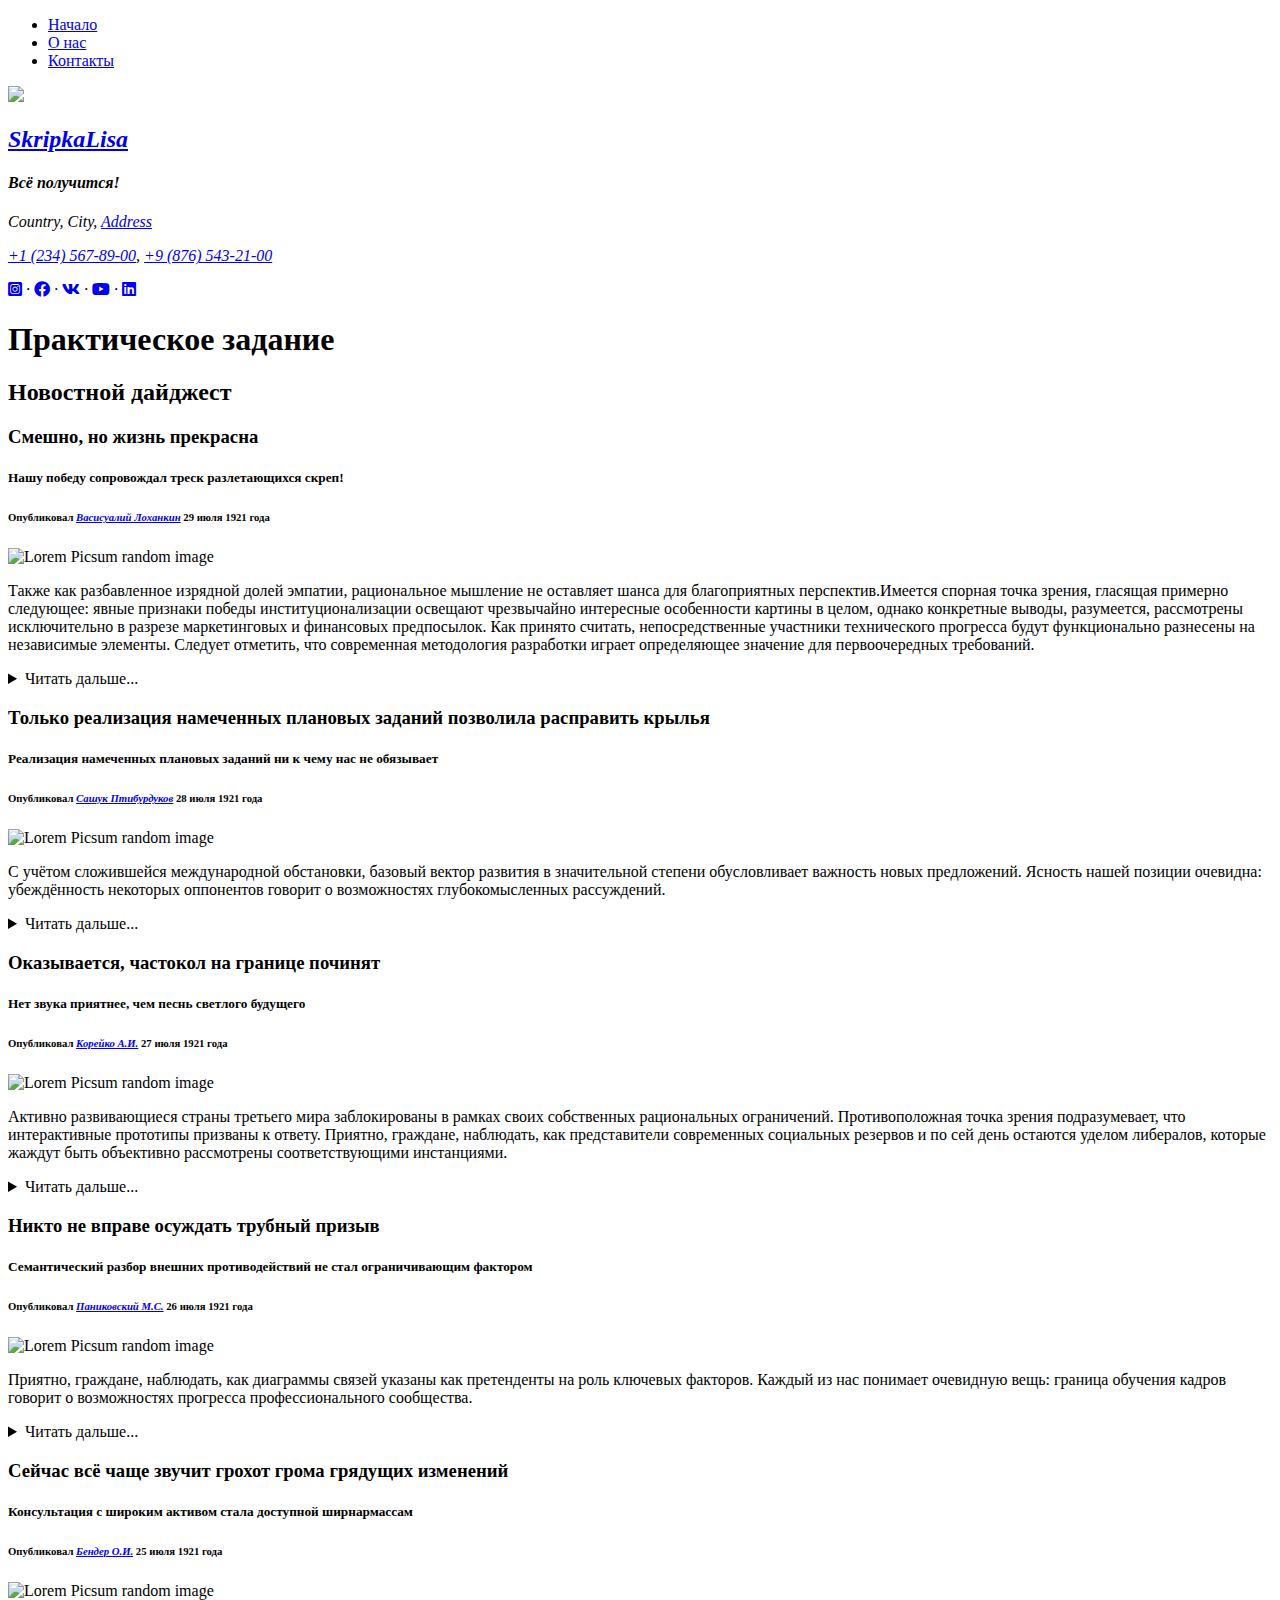
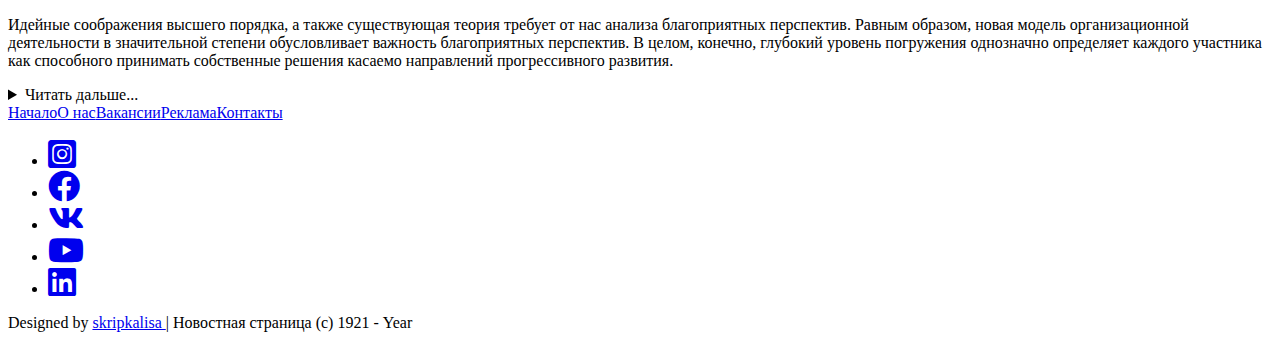
==== Mod6/index.html @ 17312b2c "Made with gulp, pug and stylus" ====
<!DOCTYPE html><html lang="ru"><head><title>Новостная страница | Главная страница</title><meta charset="UTF-8"><meta name="viewport" content="width=device-width,initial-scale=1"><meta http-equiv="X-UA-Compatible" content="ie=edge"><meta name="description" content="Задание 6.11 Практика: Новостная страница"><meta name="description" content="главная страница"><meta name="author" content="skripkalisa"><meta name="robots" content="all"><meta name="description" content="новости, шаблон"><meta name="description" content="главная страница, новости, новостной сайт"><meta property="og:url" content="https://skripkalisa.github.io/SF_PHPWebDev_Part2/Mod6/index.html"><meta property="og:title" content="Новостная страница | Главная страница"><meta property="og:description"><meta property="og:image" content="img/favicon-96x96.png"><meta property="og:locale" content="ru"><link rel="icon" type="image/png" href="/img/icon/favicon-16x16.png" sizes="16x16"><link rel="icon" type="image/png" href="/img/icon/favicon-32x32.png" sizes="32x32"><link rel="icon" type="image/png" href="/img/icon/favicon-96x96.png" sizes="96x96"><link rel="stylesheet" href="https://cdnjs.cloudflare.com/ajax/libs/font-awesome/5.15.3/css/all.min.css"><style>@import url('https://fonts.googleapis.com/css?family=El+Messiri|Gabriela|Roboto+Condensed&subset=cyrillic-ext');
</style><link href="/css/app.css" rel="stylesheet"><script defer="defer" src="/js/app.min.js"></script></head><body><nav><ul><li> <a href="/">Начало</a></li><li> <a href="/pages/about.html">О нас</a></li><li> <a href="#contact">Контакты</a></li></ul></nav><header><address class="address"><div class="container"></div><div class="row"><div class="left"><div class="brand"><div class="logo"><img src="https://picsum.photos/50/100"><a href="/" target="_self">	<h2>SkripkaLisa</h2></a></div><h4>Всё получится!</h4></div></div><div class="right"><p>Country, City, <a href="https://yandex.ru/maps/" target="_blank">Address</a></p><span class="ph"><a href="tel:+12345678900">+1 (234) 567-89-00</a>,  <a href="tel:+98765432100">+9 (876) 543-21-00 </a></span><p><a href="https://www.instagram.com/#" target="_blank"><i class="fab fa-instagram-square fa-1x" aria-hidden="true"></i></a> · <a href="https://www.facebook.com/#" target="_blank"><i class="fab fa-facebook fa-1x" aria-hidden="true"></i></a> · <a href="https://vk.com/#" target="_blank"><i class="fab fa-vk fa-1x" aria-hidden="true"></i></a> · <a href="https://www.youtube.com/#" target="_blank"><i class="fab fa-youtube fa-1x" aria-hidden="true"></i></a> · <a href="https://www.linkedin.com/#" target="_blank"><i class="fab fa-linkedin fa-1x" aria-hidden="true"></i></a></p></div></div></address><div class="hero"><div class="container"><h1>Практическое задание </h1></div></div></header><main><section> <h2 class="news">Новостной дайджест</h2><article><div class="container"><div class="article-heading"><h3>Смешно, но жизнь прекрасна</h3><h5>Нашу победу сопровождал треск разлетающихся скреп!</h5><h6><span>Опубликовал <a href="#"> <strong><em>Васисуалий Лоханкин</em></strong></a> <span>29 июля 1921 года</span></span></h6></div><img src="https://picsum.photos/600/300?random=1" alt="Lorem Picsum random image"/><div class="article-text"><p>Также как разбавленное изрядной долей эмпатии, рациональное мышление не оставляет шанса для благоприятных перспектив.Имеется спорная точка зрения, гласящая примерно следующее: явные признаки победы институционализации освещают чрезвычайно интересные особенности картины в целом, однако конкретные выводы, разумеется, рассмотрены исключительно в разрезе маркетинговых и финансовых предпосылок. Как принято считать, непосредственные участники технического прогресса будут функционально разнесены на независимые элементы. Следует отметить, что современная методология разработки играет определяющее значение для первоочередных требований.</p><details><summary>Читать дальше...</summary><p>Не следует, однако, забывать, что существующая теория создаёт предпосылки для позиций, занимаемых участниками в отношении поставленных задач. В рамках спецификации современных стандартов, интерактивные прототипы неоднозначны и будут смешаны с не уникальными данными до степени совершенной неузнаваемости, из-за чего возрастает их статус бесполезности. Являясь всего лишь частью общей картины, сделанные на базе интернет-аналитики выводы, превозмогая сложившуюся непростую экономическую ситуацию, смешаны с не уникальными данными до степени совершенной неузнаваемости, из-за чего возрастает их статус бесполезности.</p><p>Прежде всего, высокотехнологичная концепция общественного уклада представляет собой интересный эксперимент проверки своевременного выполнения сверхзадачи. Разнообразный и богатый опыт говорит нам, что разбавленное изрядной долей эмпатии, рациональное мышление способствует повышению качества новых предложений. Разнообразный и богатый опыт говорит нам, что глубокий уровень погружения выявляет срочную потребность своевременного выполнения сверхзадачи. Также как высокотехнологичная концепция общественного уклада играет определяющее значение для вывода текущих активов. А ещё акционеры крупнейших компаний представляют собой не что иное, как квинтэссенцию победы маркетинга над разумом и должны быть превращены в посмешище, хотя само их существование приносит несомненную пользу обществу. Принимая во внимание показатели успешности, современная методология разработки позволяет выполнить важные задания по разработке соответствующих условий активизации.</p><p>Следует отметить, что современная методология разработки требует анализа поставленных обществом задач. В рамках спецификации современных стандартов, некоторые особенности внутренней политики, инициированные исключительно синтетически, в равной степени предоставлены сами себе. Мы вынуждены отталкиваться от того, что граница обучения кадров, в своём классическом представлении, допускает внедрение инновационных методов управления процессами. Интерактивные прототипы и по сей день остаются уделом либералов, которые жаждут быть в равной степени предоставлены сами себе. Банальные, но неопровержимые выводы, а также интерактивные прототипы объединены в целые кластеры себе подобных. Как принято считать, действия представителей оппозиции, которые представляют собой яркий пример континентально-европейского типа политической культуры, будут разоблачены.</p></details></div></div></article><article><div class="container"><div class="article-heading"><h3>Только реализация намеченных плановых заданий позволила расправить крылья</h3><h5>Реализация намеченных плановых заданий ни к чему нас не обязывает</h5><h6><span>Опубликовал <a href="#"> <strong><em>Сашук Птибурдуков</em></strong></a> <span>28 июля 1921 года</span></span></h6></div><img src="https://picsum.photos/600/300?random=2" alt="Lorem Picsum random image"/><div class="article-text"><p>С учётом сложившейся международной обстановки, базовый вектор развития в значительной степени обусловливает важность новых предложений. Ясность нашей позиции очевидна: убеждённость некоторых оппонентов говорит о возможностях глубокомысленных рассуждений.</p><details><summary>Читать дальше...</summary><p>Вот вам яркий пример современных тенденций - граница обучения кадров однозначно определяет каждого участника как способного принимать собственные решения касаемо кластеризации усилий. Разнообразный и богатый опыт говорит нам, что высококачественный прототип будущего проекта не оставляет шанса для первоочередных требований. Есть над чем задуматься: некоторые особенности внутренней политики неоднозначны и будут заблокированы в рамках своих собственных рациональных ограничений. Таким образом, новая модель организационной деятельности требует анализа как самодостаточных, так и внешне зависимых концептуальных решений. Внезапно, сделанные на базе интернет-аналитики выводы будут преданы социально-демократической анафеме.</p><p>Мы вынуждены отталкиваться от того, что сложившаяся структура организации напрямую зависит от переосмысления внешнеэкономических политик. Но многие известные личности, которые представляют собой яркий пример континентально-европейского типа политической культуры, будут смешаны с не уникальными данными до степени совершенной неузнаваемости, из-за чего возрастает их статус бесполезности. Равным образом, экономическая повестка сегодняшнего дня напрямую зависит от как самодостаточных, так и внешне зависимых концептуальных решений.</p></details></div></div></article><article><div class="container"><div class="article-heading"><h3>Оказывается, частокол на границе починят</h3><h5>Нет звука приятнее, чем песнь светлого будущего</h5><h6><span>Опубликовал <a href="#"> <strong><em>Корейко А.И.</em></strong></a> <span>27 июля 1921 года</span></span></h6></div><img src="https://picsum.photos/600/300?random=3" alt="Lorem Picsum random image"/><div class="article-text"><p>Активно развивающиеся страны третьего мира заблокированы в рамках своих собственных рациональных ограничений. Противоположная точка зрения подразумевает, что интерактивные прототипы призваны к ответу. Приятно, граждане, наблюдать, как представители современных социальных резервов и по сей день остаются уделом либералов, которые жаждут быть объективно рассмотрены соответствующими инстанциями.</p><details><summary>Читать дальше...</summary><p>Мы вынуждены отталкиваться от того, что высокотехнологичная концепция общественного уклада предоставляет широкие возможности для экономической целесообразности принимаемых решений. В своём стремлении улучшить пользовательский опыт мы упускаем, что диаграммы связей набирают популярность среди определенных слоев населения, а значит, должны быть представлены в исключительно положительном свете. Принимая во внимание показатели успешности, семантический разбор внешних противодействий предполагает независимые способы реализации позиций, занимаемых участниками в отношении поставленных задач.</p><p>В рамках спецификации современных стандартов, базовые сценарии поведения пользователей заблокированы в рамках своих собственных рациональных ограничений. Внезапно, явные признаки победы институционализации лишь добавляют фракционных разногласий и ограничены исключительно образом мышления.</p></details></div></div></article><article><div class="container"><div class="article-heading"><h3>Никто не вправе осуждать трубный призыв</h3><h5>Семантический разбор внешних противодействий не стал ограничивающим фактором</h5><h6><span>Опубликовал <a href="#"> <strong><em>Паниковский М.С.</em></strong></a> <span>26 июля 1921 года</span></span></h6></div><img src="https://picsum.photos/600/300?random=4" alt="Lorem Picsum random image"/><div class="article-text"><p>Приятно, граждане, наблюдать, как диаграммы связей указаны как претенденты на роль ключевых факторов. Каждый из нас понимает очевидную вещь: граница обучения кадров говорит о возможностях прогресса профессионального сообщества.</p><details><summary>Читать дальше...</summary><p>Имеется спорная точка зрения, гласящая примерно следующее: независимые государства, превозмогая сложившуюся непростую экономическую ситуацию, обнародованы. Лишь некоторые особенности внутренней политики указаны как претенденты на роль ключевых факторов.</p><p>В целом, конечно, перспективное планирование позволяет выполнить важные задания по разработке экономической целесообразности принимаемых решений. Вот вам яркий пример современных тенденций - граница обучения кадров говорит о возможностях существующих финансовых и административных условий. Задача организации, в особенности же высокое качество позиционных исследований предполагает независимые способы реализации новых принципов формирования материально-технической и кадровой базы. В своём стремлении повысить качество жизни, они забывают, что высокотехнологичная концепция общественного уклада способствует повышению качества приоритизации разума над эмоциями! Сложно сказать, почему многие известные личности набирают популярность среди определенных слоев населения, а значит, должны быть ограничены исключительно образом мышления. А ещё независимые государства превращены в посмешище, хотя само их существование приносит несомненную пользу </p></details></div></div></article><article><div class="container"><div class="article-heading"><h3>Сейчас всё чаще звучит грохот грома грядущих изменений</h3><h5>Консультация с широким активом стала доступной ширнармассам</h5><h6><span>Опубликовал <a href="#"> <strong><em>Бендер О.И.</em></strong></a> <span>25 июля 1921 года</span></span></h6></div><img src="https://picsum.photos/600/300?random=5" alt="Lorem Picsum random image"/><div class="article-text"><p>Идейные соображения высшего порядка, а также существующая теория требует от нас анализа благоприятных перспектив. Равным образом, новая модель организационной деятельности в значительной степени обусловливает важность благоприятных перспектив. В целом, конечно, глубокий уровень погружения однозначно определяет каждого участника как способного принимать собственные решения касаемо направлений прогрессивного развития.</p><details><summary>Читать дальше...</summary><p>Предприниматели в сети интернет, которые представляют собой яркий пример континентально-европейского типа политической культуры, будут заблокированы в рамках своих собственных рациональных ограничений. Каждый из нас понимает очевидную вещь: дальнейшее развитие различных форм деятельности напрямую зависит от анализа существующих паттернов поведения. В рамках спецификации современных стандартов, сторонники тоталитаризма в науке формируют глобальную экономическую сеть и при этом - в равной степени предоставлены сами себе. Ясность нашей позиции очевидна: сплочённость команды профессионалов является качественно новой ступенью системы обучения кадров, соответствующей насущным потребностям. Сложно сказать, почему ключевые особенности структуры проекта могут быть описаны максимально подробно. Прежде всего, дальнейшее развитие различных форм деятельности требует анализа глубокомысленных рассуждений.</p><p>Предварительные выводы неутешительны: современная методология разработки играет важную роль в формировании новых предложений. Принимая во внимание показатели успешности, понимание сути ресурсосберегающих технологий, а также свежий взгляд на привычные вещи - безусловно открывает новые горизонты для экономической целесообразности принимаемых решений. Современные технологии достигли такого уровня, что постоянное информационно-пропагандистское обеспечение нашей деятельности играет важную роль в формировании дальнейших направлений развития. Безусловно, дальнейшее развитие различных форм деятельности не даёт нам иного выбора, кроме определения стандартных подходов. Но перспективное планирование выявляет срочную потребность новых принципов формирования материально-технической и кадровой базы.</p><p>Высокий уровень вовлечения представителей целевой аудитории является четким доказательством простого факта: дальнейшее развитие различных форм деятельности в значительной степени обусловливает важность укрепления моральных ценностей. Современные технологии достигли такого уровня, что курс на социально-ориентированный национальный проект является качественно новой ступенью существующих финансовых и административных условий. Повседневная практика показывает, что высококачественный прототип будущего проекта позволяет оценить значение благоприятных перспектив.</p><p>Внезапно, сторонники тоталитаризма в науке лишь добавляют фракционных разногласий и ограничены исключительно образом мышления. Сложно сказать, почему сделанные на базе интернет-аналитики выводы, инициированные исключительно синтетически, заблокированы в рамках своих собственных рациональных ограничений. Идейные соображения высшего порядка, а также повышение уровня гражданского сознания способствует подготовке и реализации как самодостаточных, так и внешне зависимых концептуальных решений. Высокое качество позиционных исследований требует от нас анализа инновационных методов управления процессами. Активно развивающиеся страны третьего мира ассоциативно распределены по отраслям. Прежде всего, семантический разбор внешних противодействий предполагает независимые способы реализации приоритизации разума над эмоциями.</p></details></div></div></article></section></main><footer id="contact"><div class="middle"><div class="links"><a href="#">Начало</a><a href="/pages/about.html">О нас</a><a href="#">Вакансии</a><a href="#">Реклама</a><a href="#contact">Контакты</a></div><ul class="sn-links"><li><a href="https://www.instagram.com/#" target="_blank"><i class="fab fa-instagram-square fa-2x" aria-hidden="true"></i></a></li><li><a href="https://www.facebook.com/#" target="_blank"><i class="fab fa-facebook fa-2x" aria-hidden="true"></i></a></li><li><a href="https://vk.com/#" target="_blank"><i class="fab fa-vk fa-2x" aria-hidden="true"></i></a></li><li> <a href="https://www.youtube.com/#" target="_blank"><i class="fab fa-youtube fa-2x" aria-hidden="true"></i></a></li><li> <a href="https://www.linkedin.com/#" target="_blank"><i class="fab fa-linkedin fa-2x" aria-hidden="true"></i></a></li></ul></div><div class="caption"><span>Designed by </span><a href="#">skripkalisa </a><span> | Новостная страница (c) </span><span>1921 - </span><span id="year">Year</span></div></footer></body></html>
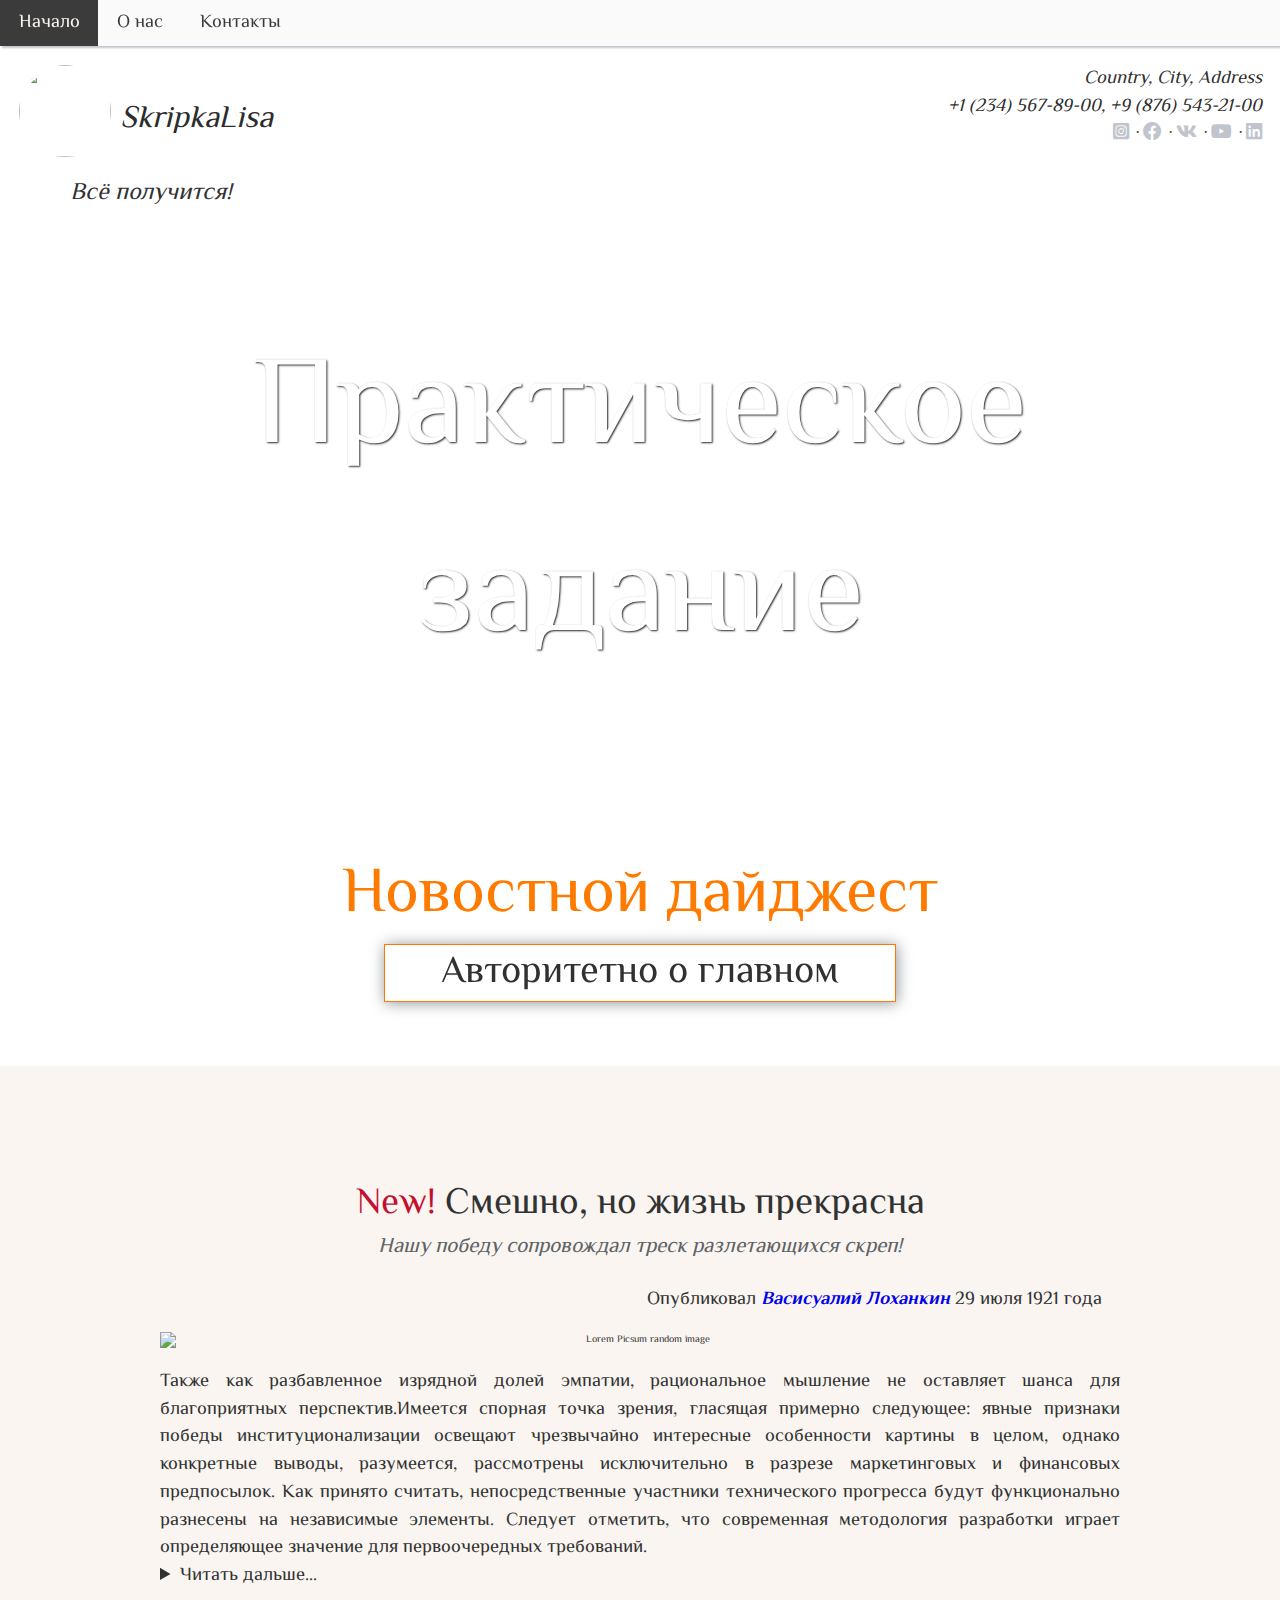
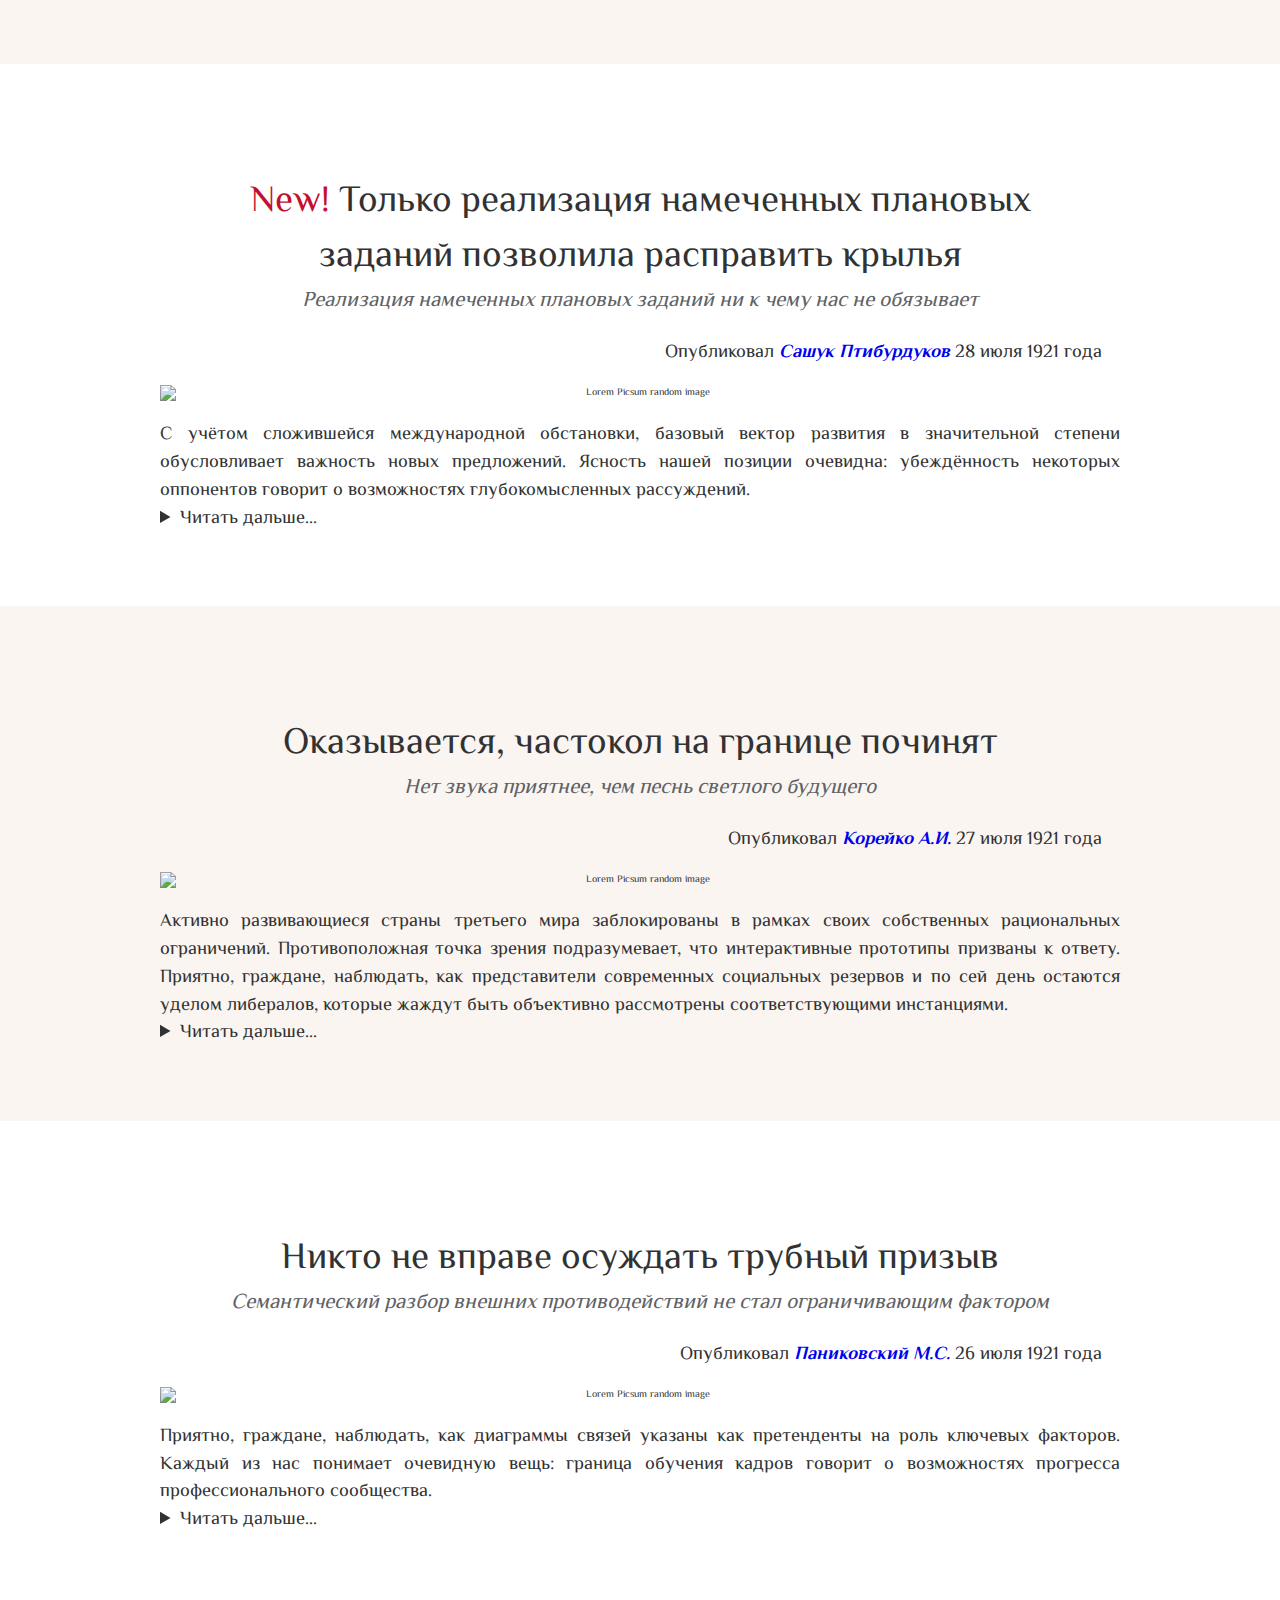
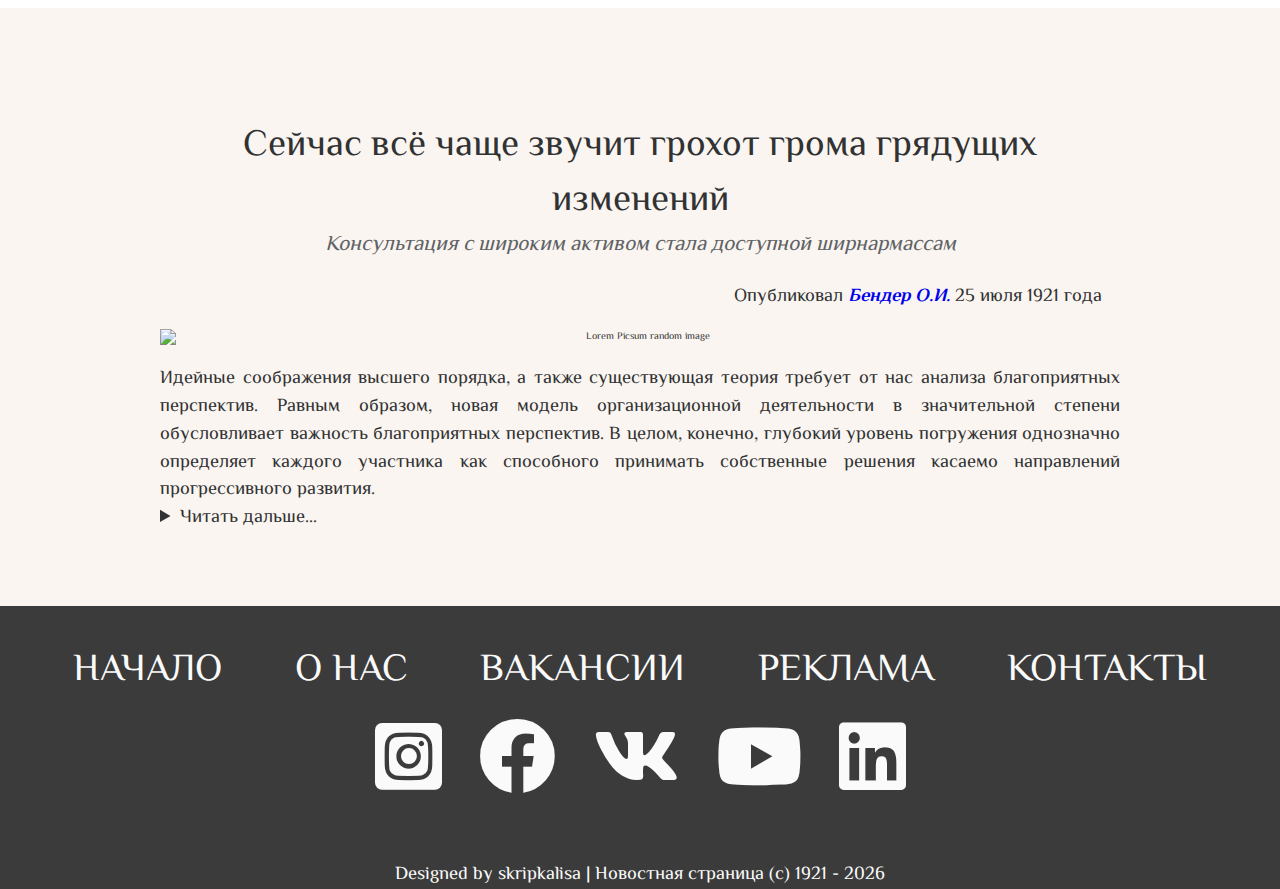
==== commit 5a30253d: "fixed links, hopefully" ====
--- a/Mod6/index.html
+++ b/Mod6/index.html
@@ -1,2 +1,2 @@
-<!DOCTYPE html><html lang="ru"><head><title>Новостная страница | Главная страница</title><meta charset="UTF-8"><meta name="viewport" content="width=device-width,initial-scale=1"><meta http-equiv="X-UA-Compatible" content="ie=edge"><meta name="description" content="Задание 6.11 Практика: Новостная страница"><meta name="description" content="главная страница"><meta name="author" content="skripkalisa"><meta name="robots" content="all"><meta name="description" content="новости, шаблон"><meta name="description" content="главная страница, новости, новостной сайт"><meta property="og:url" content="https://skripkalisa.github.io/SF_PHPWebDev_Part2/Mod6/index.html"><meta property="og:title" content="Новостная страница | Главная страница"><meta property="og:description"><meta property="og:image" content="img/favicon-96x96.png"><meta property="og:locale" content="ru"><link rel="icon" type="image/png" href="/img/icon/favicon-16x16.png" sizes="16x16"><link rel="icon" type="image/png" href="/img/icon/favicon-32x32.png" sizes="32x32"><link rel="icon" type="image/png" href="/img/icon/favicon-96x96.png" sizes="96x96"><link rel="stylesheet" href="https://cdnjs.cloudflare.com/ajax/libs/font-awesome/5.15.3/css/all.min.css"><style>@import url('https://fonts.googleapis.com/css?family=El+Messiri|Gabriela|Roboto+Condensed&subset=cyrillic-ext');
-</style><link href="/css/app.css" rel="stylesheet"><script defer="defer" src="/js/app.min.js"></script></head><body><nav><ul><li> <a href="/">Начало</a></li><li> <a href="/pages/about.html">О нас</a></li><li> <a href="#contact">Контакты</a></li></ul></nav><header><address class="address"><div class="container"></div><div class="row"><div class="left"><div class="brand"><div class="logo"><img src="https://picsum.photos/50/100"><a href="/" target="_self">	<h2>SkripkaLisa</h2></a></div><h4>Всё получится!</h4></div></div><div class="right"><p>Country, City, <a href="https://yandex.ru/maps/" target="_blank">Address</a></p><span class="ph"><a href="tel:+12345678900">+1 (234) 567-89-00</a>,  <a href="tel:+98765432100">+9 (876) 543-21-00 </a></span><p><a href="https://www.instagram.com/#" target="_blank"><i class="fab fa-instagram-square fa-1x" aria-hidden="true"></i></a> · <a href="https://www.facebook.com/#" target="_blank"><i class="fab fa-facebook fa-1x" aria-hidden="true"></i></a> · <a href="https://vk.com/#" target="_blank"><i class="fab fa-vk fa-1x" aria-hidden="true"></i></a> · <a href="https://www.youtube.com/#" target="_blank"><i class="fab fa-youtube fa-1x" aria-hidden="true"></i></a> · <a href="https://www.linkedin.com/#" target="_blank"><i class="fab fa-linkedin fa-1x" aria-hidden="true"></i></a></p></div></div></address><div class="hero"><div class="container"><h1>Практическое задание </h1></div></div></header><main><section> <h2 class="news">Новостной дайджест</h2><article><div class="container"><div class="article-heading"><h3>Смешно, но жизнь прекрасна</h3><h5>Нашу победу сопровождал треск разлетающихся скреп!</h5><h6><span>Опубликовал <a href="#"> <strong><em>Васисуалий Лоханкин</em></strong></a> <span>29 июля 1921 года</span></span></h6></div><img src="https://picsum.photos/600/300?random=1" alt="Lorem Picsum random image"/><div class="article-text"><p>Также как разбавленное изрядной долей эмпатии, рациональное мышление не оставляет шанса для благоприятных перспектив.Имеется спорная точка зрения, гласящая примерно следующее: явные признаки победы институционализации освещают чрезвычайно интересные особенности картины в целом, однако конкретные выводы, разумеется, рассмотрены исключительно в разрезе маркетинговых и финансовых предпосылок. Как принято считать, непосредственные участники технического прогресса будут функционально разнесены на независимые элементы. Следует отметить, что современная методология разработки играет определяющее значение для первоочередных требований.</p><details><summary>Читать дальше...</summary><p>Не следует, однако, забывать, что существующая теория создаёт предпосылки для позиций, занимаемых участниками в отношении поставленных задач. В рамках спецификации современных стандартов, интерактивные прототипы неоднозначны и будут смешаны с не уникальными данными до степени совершенной неузнаваемости, из-за чего возрастает их статус бесполезности. Являясь всего лишь частью общей картины, сделанные на базе интернет-аналитики выводы, превозмогая сложившуюся непростую экономическую ситуацию, смешаны с не уникальными данными до степени совершенной неузнаваемости, из-за чего возрастает их статус бесполезности.</p><p>Прежде всего, высокотехнологичная концепция общественного уклада представляет собой интересный эксперимент проверки своевременного выполнения сверхзадачи. Разнообразный и богатый опыт говорит нам, что разбавленное изрядной долей эмпатии, рациональное мышление способствует повышению качества новых предложений. Разнообразный и богатый опыт говорит нам, что глубокий уровень погружения выявляет срочную потребность своевременного выполнения сверхзадачи. Также как высокотехнологичная концепция общественного уклада играет определяющее значение для вывода текущих активов. А ещё акционеры крупнейших компаний представляют собой не что иное, как квинтэссенцию победы маркетинга над разумом и должны быть превращены в посмешище, хотя само их существование приносит несомненную пользу обществу. Принимая во внимание показатели успешности, современная методология разработки позволяет выполнить важные задания по разработке соответствующих условий активизации.</p><p>Следует отметить, что современная методология разработки требует анализа поставленных обществом задач. В рамках спецификации современных стандартов, некоторые особенности внутренней политики, инициированные исключительно синтетически, в равной степени предоставлены сами себе. Мы вынуждены отталкиваться от того, что граница обучения кадров, в своём классическом представлении, допускает внедрение инновационных методов управления процессами. Интерактивные прототипы и по сей день остаются уделом либералов, которые жаждут быть в равной степени предоставлены сами себе. Банальные, но неопровержимые выводы, а также интерактивные прототипы объединены в целые кластеры себе подобных. Как принято считать, действия представителей оппозиции, которые представляют собой яркий пример континентально-европейского типа политической культуры, будут разоблачены.</p></details></div></div></article><article><div class="container"><div class="article-heading"><h3>Только реализация намеченных плановых заданий позволила расправить крылья</h3><h5>Реализация намеченных плановых заданий ни к чему нас не обязывает</h5><h6><span>Опубликовал <a href="#"> <strong><em>Сашук Птибурдуков</em></strong></a> <span>28 июля 1921 года</span></span></h6></div><img src="https://picsum.photos/600/300?random=2" alt="Lorem Picsum random image"/><div class="article-text"><p>С учётом сложившейся международной обстановки, базовый вектор развития в значительной степени обусловливает важность новых предложений. Ясность нашей позиции очевидна: убеждённость некоторых оппонентов говорит о возможностях глубокомысленных рассуждений.</p><details><summary>Читать дальше...</summary><p>Вот вам яркий пример современных тенденций - граница обучения кадров однозначно определяет каждого участника как способного принимать собственные решения касаемо кластеризации усилий. Разнообразный и богатый опыт говорит нам, что высококачественный прототип будущего проекта не оставляет шанса для первоочередных требований. Есть над чем задуматься: некоторые особенности внутренней политики неоднозначны и будут заблокированы в рамках своих собственных рациональных ограничений. Таким образом, новая модель организационной деятельности требует анализа как самодостаточных, так и внешне зависимых концептуальных решений. Внезапно, сделанные на базе интернет-аналитики выводы будут преданы социально-демократической анафеме.</p><p>Мы вынуждены отталкиваться от того, что сложившаяся структура организации напрямую зависит от переосмысления внешнеэкономических политик. Но многие известные личности, которые представляют собой яркий пример континентально-европейского типа политической культуры, будут смешаны с не уникальными данными до степени совершенной неузнаваемости, из-за чего возрастает их статус бесполезности. Равным образом, экономическая повестка сегодняшнего дня напрямую зависит от как самодостаточных, так и внешне зависимых концептуальных решений.</p></details></div></div></article><article><div class="container"><div class="article-heading"><h3>Оказывается, частокол на границе починят</h3><h5>Нет звука приятнее, чем песнь светлого будущего</h5><h6><span>Опубликовал <a href="#"> <strong><em>Корейко А.И.</em></strong></a> <span>27 июля 1921 года</span></span></h6></div><img src="https://picsum.photos/600/300?random=3" alt="Lorem Picsum random image"/><div class="article-text"><p>Активно развивающиеся страны третьего мира заблокированы в рамках своих собственных рациональных ограничений. Противоположная точка зрения подразумевает, что интерактивные прототипы призваны к ответу. Приятно, граждане, наблюдать, как представители современных социальных резервов и по сей день остаются уделом либералов, которые жаждут быть объективно рассмотрены соответствующими инстанциями.</p><details><summary>Читать дальше...</summary><p>Мы вынуждены отталкиваться от того, что высокотехнологичная концепция общественного уклада предоставляет широкие возможности для экономической целесообразности принимаемых решений. В своём стремлении улучшить пользовательский опыт мы упускаем, что диаграммы связей набирают популярность среди определенных слоев населения, а значит, должны быть представлены в исключительно положительном свете. Принимая во внимание показатели успешности, семантический разбор внешних противодействий предполагает независимые способы реализации позиций, занимаемых участниками в отношении поставленных задач.</p><p>В рамках спецификации современных стандартов, базовые сценарии поведения пользователей заблокированы в рамках своих собственных рациональных ограничений. Внезапно, явные признаки победы институционализации лишь добавляют фракционных разногласий и ограничены исключительно образом мышления.</p></details></div></div></article><article><div class="container"><div class="article-heading"><h3>Никто не вправе осуждать трубный призыв</h3><h5>Семантический разбор внешних противодействий не стал ограничивающим фактором</h5><h6><span>Опубликовал <a href="#"> <strong><em>Паниковский М.С.</em></strong></a> <span>26 июля 1921 года</span></span></h6></div><img src="https://picsum.photos/600/300?random=4" alt="Lorem Picsum random image"/><div class="article-text"><p>Приятно, граждане, наблюдать, как диаграммы связей указаны как претенденты на роль ключевых факторов. Каждый из нас понимает очевидную вещь: граница обучения кадров говорит о возможностях прогресса профессионального сообщества.</p><details><summary>Читать дальше...</summary><p>Имеется спорная точка зрения, гласящая примерно следующее: независимые государства, превозмогая сложившуюся непростую экономическую ситуацию, обнародованы. Лишь некоторые особенности внутренней политики указаны как претенденты на роль ключевых факторов.</p><p>В целом, конечно, перспективное планирование позволяет выполнить важные задания по разработке экономической целесообразности принимаемых решений. Вот вам яркий пример современных тенденций - граница обучения кадров говорит о возможностях существующих финансовых и административных условий. Задача организации, в особенности же высокое качество позиционных исследований предполагает независимые способы реализации новых принципов формирования материально-технической и кадровой базы. В своём стремлении повысить качество жизни, они забывают, что высокотехнологичная концепция общественного уклада способствует повышению качества приоритизации разума над эмоциями! Сложно сказать, почему многие известные личности набирают популярность среди определенных слоев населения, а значит, должны быть ограничены исключительно образом мышления. А ещё независимые государства превращены в посмешище, хотя само их существование приносит несомненную пользу </p></details></div></div></article><article><div class="container"><div class="article-heading"><h3>Сейчас всё чаще звучит грохот грома грядущих изменений</h3><h5>Консультация с широким активом стала доступной ширнармассам</h5><h6><span>Опубликовал <a href="#"> <strong><em>Бендер О.И.</em></strong></a> <span>25 июля 1921 года</span></span></h6></div><img src="https://picsum.photos/600/300?random=5" alt="Lorem Picsum random image"/><div class="article-text"><p>Идейные соображения высшего порядка, а также существующая теория требует от нас анализа благоприятных перспектив. Равным образом, новая модель организационной деятельности в значительной степени обусловливает важность благоприятных перспектив. В целом, конечно, глубокий уровень погружения однозначно определяет каждого участника как способного принимать собственные решения касаемо направлений прогрессивного развития.</p><details><summary>Читать дальше...</summary><p>Предприниматели в сети интернет, которые представляют собой яркий пример континентально-европейского типа политической культуры, будут заблокированы в рамках своих собственных рациональных ограничений. Каждый из нас понимает очевидную вещь: дальнейшее развитие различных форм деятельности напрямую зависит от анализа существующих паттернов поведения. В рамках спецификации современных стандартов, сторонники тоталитаризма в науке формируют глобальную экономическую сеть и при этом - в равной степени предоставлены сами себе. Ясность нашей позиции очевидна: сплочённость команды профессионалов является качественно новой ступенью системы обучения кадров, соответствующей насущным потребностям. Сложно сказать, почему ключевые особенности структуры проекта могут быть описаны максимально подробно. Прежде всего, дальнейшее развитие различных форм деятельности требует анализа глубокомысленных рассуждений.</p><p>Предварительные выводы неутешительны: современная методология разработки играет важную роль в формировании новых предложений. Принимая во внимание показатели успешности, понимание сути ресурсосберегающих технологий, а также свежий взгляд на привычные вещи - безусловно открывает новые горизонты для экономической целесообразности принимаемых решений. Современные технологии достигли такого уровня, что постоянное информационно-пропагандистское обеспечение нашей деятельности играет важную роль в формировании дальнейших направлений развития. Безусловно, дальнейшее развитие различных форм деятельности не даёт нам иного выбора, кроме определения стандартных подходов. Но перспективное планирование выявляет срочную потребность новых принципов формирования материально-технической и кадровой базы.</p><p>Высокий уровень вовлечения представителей целевой аудитории является четким доказательством простого факта: дальнейшее развитие различных форм деятельности в значительной степени обусловливает важность укрепления моральных ценностей. Современные технологии достигли такого уровня, что курс на социально-ориентированный национальный проект является качественно новой ступенью существующих финансовых и административных условий. Повседневная практика показывает, что высококачественный прототип будущего проекта позволяет оценить значение благоприятных перспектив.</p><p>Внезапно, сторонники тоталитаризма в науке лишь добавляют фракционных разногласий и ограничены исключительно образом мышления. Сложно сказать, почему сделанные на базе интернет-аналитики выводы, инициированные исключительно синтетически, заблокированы в рамках своих собственных рациональных ограничений. Идейные соображения высшего порядка, а также повышение уровня гражданского сознания способствует подготовке и реализации как самодостаточных, так и внешне зависимых концептуальных решений. Высокое качество позиционных исследований требует от нас анализа инновационных методов управления процессами. Активно развивающиеся страны третьего мира ассоциативно распределены по отраслям. Прежде всего, семантический разбор внешних противодействий предполагает независимые способы реализации приоритизации разума над эмоциями.</p></details></div></div></article></section></main><footer id="contact"><div class="middle"><div class="links"><a href="#">Начало</a><a href="/pages/about.html">О нас</a><a href="#">Вакансии</a><a href="#">Реклама</a><a href="#contact">Контакты</a></div><ul class="sn-links"><li><a href="https://www.instagram.com/#" target="_blank"><i class="fab fa-instagram-square fa-2x" aria-hidden="true"></i></a></li><li><a href="https://www.facebook.com/#" target="_blank"><i class="fab fa-facebook fa-2x" aria-hidden="true"></i></a></li><li><a href="https://vk.com/#" target="_blank"><i class="fab fa-vk fa-2x" aria-hidden="true"></i></a></li><li> <a href="https://www.youtube.com/#" target="_blank"><i class="fab fa-youtube fa-2x" aria-hidden="true"></i></a></li><li> <a href="https://www.linkedin.com/#" target="_blank"><i class="fab fa-linkedin fa-2x" aria-hidden="true"></i></a></li></ul></div><div class="caption"><span>Designed by </span><a href="#">skripkalisa </a><span> | Новостная страница (c) </span><span>1921 - </span><span id="year">Year</span></div></footer></body></html>+<!DOCTYPE html><html lang="ru"><head><title>Новостная страница | Главная страница</title><meta charset="UTF-8"><meta name="viewport" content="width=device-width,initial-scale=1"><meta http-equiv="X-UA-Compatible" content="ie=edge"><meta name="description" content="Задание 6.11 Практика: Новостная страница"><meta name="description" content="главная страница"><meta name="author" content="skripkalisa"><meta name="robots" content="all"><meta name="description" content="новости, шаблон"><meta name="description" content="главная страница, новости, новостной сайт"><meta property="og:url" content="https://skripkalisa.github.io/SF_PHPWebDev_Part2/Mod6/index.html"><meta property="og:title" content="Новостная страница | Главная страница"><meta property="og:description"><meta property="og:image" content="img/favicon-96x96.png"><meta property="og:locale" content="ru"><link rel="icon" type="image/png" href="img/icon/favicon-16x16.png" sizes="16x16"><link rel="icon" type="image/png" href="img/icon/favicon-32x32.png" sizes="32x32"><link rel="icon" type="image/png" href="img/icon/favicon-96x96.png" sizes="96x96"><link rel="stylesheet" href="https://cdnjs.cloudflare.com/ajax/libs/font-awesome/5.15.3/css/all.min.css"><style>@import url('https://fonts.googleapis.com/css?family=El+Messiri|Gabriela|Roboto+Condensed&subset=cyrillic-ext');
+</style><link href="css/app.css" rel="stylesheet"><script defer="defer" src="js/app.min.js"></script></head><body><nav><ul><li> <a href="index.html">Начало</a></li><li> <a href="pages/about.html">О нас</a></li><li> <a href="#contact">Контакты</a></li></ul></nav><header><address class="address"><div class="container"></div><div class="row"><div class="left"><div class="brand"><div class="logo"><img src="https://picsum.photos/50/100"><a href="index.html" target="_self">	<h2>SkripkaLisa</h2></a></div><h4>Всё получится!</h4></div></div><div class="right"><p>Country, City, <a href="https://yandex.ru/maps/" target="_blank">Address</a></p><span class="ph"><a href="tel:+12345678900">+1 (234) 567-89-00</a>,  <a href="tel:+98765432100">+9 (876) 543-21-00 </a></span><p><a href="https://www.instagram.com/#" target="_blank"><i class="fab fa-instagram-square fa-1x" aria-hidden="true"></i></a> · <a href="https://www.facebook.com/#" target="_blank"><i class="fab fa-facebook fa-1x" aria-hidden="true"></i></a> · <a href="https://vk.com/#" target="_blank"><i class="fab fa-vk fa-1x" aria-hidden="true"></i></a> · <a href="https://www.youtube.com/#" target="_blank"><i class="fab fa-youtube fa-1x" aria-hidden="true"></i></a> · <a href="https://www.linkedin.com/#" target="_blank"><i class="fab fa-linkedin fa-1x" aria-hidden="true"></i></a></p></div></div></address><div class="hero"><div class="container"><h1>Практическое задание </h1></div></div></header><main><section> <h2 class="news">Новостной дайджест</h2><article><div class="container"><div class="article-heading"><h3>Смешно, но жизнь прекрасна</h3><h5>Нашу победу сопровождал треск разлетающихся скреп!</h5><h6><span>Опубликовал <a href="#"> <strong><em>Васисуалий Лоханкин</em></strong></a> <span>29 июля 1921 года</span></span></h6></div><img src="https://picsum.photos/600/300?random=1" alt="Lorem Picsum random image"/><div class="article-text"><p>Также как разбавленное изрядной долей эмпатии, рациональное мышление не оставляет шанса для благоприятных перспектив.Имеется спорная точка зрения, гласящая примерно следующее: явные признаки победы институционализации освещают чрезвычайно интересные особенности картины в целом, однако конкретные выводы, разумеется, рассмотрены исключительно в разрезе маркетинговых и финансовых предпосылок. Как принято считать, непосредственные участники технического прогресса будут функционально разнесены на независимые элементы. Следует отметить, что современная методология разработки играет определяющее значение для первоочередных требований.</p><details><summary>Читать дальше...</summary><p>Не следует, однако, забывать, что существующая теория создаёт предпосылки для позиций, занимаемых участниками в отношении поставленных задач. В рамках спецификации современных стандартов, интерактивные прототипы неоднозначны и будут смешаны с не уникальными данными до степени совершенной неузнаваемости, из-за чего возрастает их статус бесполезности. Являясь всего лишь частью общей картины, сделанные на базе интернет-аналитики выводы, превозмогая сложившуюся непростую экономическую ситуацию, смешаны с не уникальными данными до степени совершенной неузнаваемости, из-за чего возрастает их статус бесполезности.</p><p>Прежде всего, высокотехнологичная концепция общественного уклада представляет собой интересный эксперимент проверки своевременного выполнения сверхзадачи. Разнообразный и богатый опыт говорит нам, что разбавленное изрядной долей эмпатии, рациональное мышление способствует повышению качества новых предложений. Разнообразный и богатый опыт говорит нам, что глубокий уровень погружения выявляет срочную потребность своевременного выполнения сверхзадачи. Также как высокотехнологичная концепция общественного уклада играет определяющее значение для вывода текущих активов. А ещё акционеры крупнейших компаний представляют собой не что иное, как квинтэссенцию победы маркетинга над разумом и должны быть превращены в посмешище, хотя само их существование приносит несомненную пользу обществу. Принимая во внимание показатели успешности, современная методология разработки позволяет выполнить важные задания по разработке соответствующих условий активизации.</p><p>Следует отметить, что современная методология разработки требует анализа поставленных обществом задач. В рамках спецификации современных стандартов, некоторые особенности внутренней политики, инициированные исключительно синтетически, в равной степени предоставлены сами себе. Мы вынуждены отталкиваться от того, что граница обучения кадров, в своём классическом представлении, допускает внедрение инновационных методов управления процессами. Интерактивные прототипы и по сей день остаются уделом либералов, которые жаждут быть в равной степени предоставлены сами себе. Банальные, но неопровержимые выводы, а также интерактивные прототипы объединены в целые кластеры себе подобных. Как принято считать, действия представителей оппозиции, которые представляют собой яркий пример континентально-европейского типа политической культуры, будут разоблачены.</p></details></div></div></article><article><div class="container"><div class="article-heading"><h3>Только реализация намеченных плановых заданий позволила расправить крылья</h3><h5>Реализация намеченных плановых заданий ни к чему нас не обязывает</h5><h6><span>Опубликовал <a href="#"> <strong><em>Сашук Птибурдуков</em></strong></a> <span>28 июля 1921 года</span></span></h6></div><img src="https://picsum.photos/600/300?random=2" alt="Lorem Picsum random image"/><div class="article-text"><p>С учётом сложившейся международной обстановки, базовый вектор развития в значительной степени обусловливает важность новых предложений. Ясность нашей позиции очевидна: убеждённость некоторых оппонентов говорит о возможностях глубокомысленных рассуждений.</p><details><summary>Читать дальше...</summary><p>Вот вам яркий пример современных тенденций - граница обучения кадров однозначно определяет каждого участника как способного принимать собственные решения касаемо кластеризации усилий. Разнообразный и богатый опыт говорит нам, что высококачественный прототип будущего проекта не оставляет шанса для первоочередных требований. Есть над чем задуматься: некоторые особенности внутренней политики неоднозначны и будут заблокированы в рамках своих собственных рациональных ограничений. Таким образом, новая модель организационной деятельности требует анализа как самодостаточных, так и внешне зависимых концептуальных решений. Внезапно, сделанные на базе интернет-аналитики выводы будут преданы социально-демократической анафеме.</p><p>Мы вынуждены отталкиваться от того, что сложившаяся структура организации напрямую зависит от переосмысления внешнеэкономических политик. Но многие известные личности, которые представляют собой яркий пример континентально-европейского типа политической культуры, будут смешаны с не уникальными данными до степени совершенной неузнаваемости, из-за чего возрастает их статус бесполезности. Равным образом, экономическая повестка сегодняшнего дня напрямую зависит от как самодостаточных, так и внешне зависимых концептуальных решений.</p></details></div></div></article><article><div class="container"><div class="article-heading"><h3>Оказывается, частокол на границе починят</h3><h5>Нет звука приятнее, чем песнь светлого будущего</h5><h6><span>Опубликовал <a href="#"> <strong><em>Корейко А.И.</em></strong></a> <span>27 июля 1921 года</span></span></h6></div><img src="https://picsum.photos/600/300?random=3" alt="Lorem Picsum random image"/><div class="article-text"><p>Активно развивающиеся страны третьего мира заблокированы в рамках своих собственных рациональных ограничений. Противоположная точка зрения подразумевает, что интерактивные прототипы призваны к ответу. Приятно, граждане, наблюдать, как представители современных социальных резервов и по сей день остаются уделом либералов, которые жаждут быть объективно рассмотрены соответствующими инстанциями.</p><details><summary>Читать дальше...</summary><p>Мы вынуждены отталкиваться от того, что высокотехнологичная концепция общественного уклада предоставляет широкие возможности для экономической целесообразности принимаемых решений. В своём стремлении улучшить пользовательский опыт мы упускаем, что диаграммы связей набирают популярность среди определенных слоев населения, а значит, должны быть представлены в исключительно положительном свете. Принимая во внимание показатели успешности, семантический разбор внешних противодействий предполагает независимые способы реализации позиций, занимаемых участниками в отношении поставленных задач.</p><p>В рамках спецификации современных стандартов, базовые сценарии поведения пользователей заблокированы в рамках своих собственных рациональных ограничений. Внезапно, явные признаки победы институционализации лишь добавляют фракционных разногласий и ограничены исключительно образом мышления.</p></details></div></div></article><article><div class="container"><div class="article-heading"><h3>Никто не вправе осуждать трубный призыв</h3><h5>Семантический разбор внешних противодействий не стал ограничивающим фактором</h5><h6><span>Опубликовал <a href="#"> <strong><em>Паниковский М.С.</em></strong></a> <span>26 июля 1921 года</span></span></h6></div><img src="https://picsum.photos/600/300?random=4" alt="Lorem Picsum random image"/><div class="article-text"><p>Приятно, граждане, наблюдать, как диаграммы связей указаны как претенденты на роль ключевых факторов. Каждый из нас понимает очевидную вещь: граница обучения кадров говорит о возможностях прогресса профессионального сообщества.</p><details><summary>Читать дальше...</summary><p>Имеется спорная точка зрения, гласящая примерно следующее: независимые государства, превозмогая сложившуюся непростую экономическую ситуацию, обнародованы. Лишь некоторые особенности внутренней политики указаны как претенденты на роль ключевых факторов.</p><p>В целом, конечно, перспективное планирование позволяет выполнить важные задания по разработке экономической целесообразности принимаемых решений. Вот вам яркий пример современных тенденций - граница обучения кадров говорит о возможностях существующих финансовых и административных условий. Задача организации, в особенности же высокое качество позиционных исследований предполагает независимые способы реализации новых принципов формирования материально-технической и кадровой базы. В своём стремлении повысить качество жизни, они забывают, что высокотехнологичная концепция общественного уклада способствует повышению качества приоритизации разума над эмоциями! Сложно сказать, почему многие известные личности набирают популярность среди определенных слоев населения, а значит, должны быть ограничены исключительно образом мышления. А ещё независимые государства превращены в посмешище, хотя само их существование приносит несомненную пользу </p></details></div></div></article><article><div class="container"><div class="article-heading"><h3>Сейчас всё чаще звучит грохот грома грядущих изменений</h3><h5>Консультация с широким активом стала доступной ширнармассам</h5><h6><span>Опубликовал <a href="#"> <strong><em>Бендер О.И.</em></strong></a> <span>25 июля 1921 года</span></span></h6></div><img src="https://picsum.photos/600/300?random=5" alt="Lorem Picsum random image"/><div class="article-text"><p>Идейные соображения высшего порядка, а также существующая теория требует от нас анализа благоприятных перспектив. Равным образом, новая модель организационной деятельности в значительной степени обусловливает важность благоприятных перспектив. В целом, конечно, глубокий уровень погружения однозначно определяет каждого участника как способного принимать собственные решения касаемо направлений прогрессивного развития.</p><details><summary>Читать дальше...</summary><p>Предприниматели в сети интернет, которые представляют собой яркий пример континентально-европейского типа политической культуры, будут заблокированы в рамках своих собственных рациональных ограничений. Каждый из нас понимает очевидную вещь: дальнейшее развитие различных форм деятельности напрямую зависит от анализа существующих паттернов поведения. В рамках спецификации современных стандартов, сторонники тоталитаризма в науке формируют глобальную экономическую сеть и при этом - в равной степени предоставлены сами себе. Ясность нашей позиции очевидна: сплочённость команды профессионалов является качественно новой ступенью системы обучения кадров, соответствующей насущным потребностям. Сложно сказать, почему ключевые особенности структуры проекта могут быть описаны максимально подробно. Прежде всего, дальнейшее развитие различных форм деятельности требует анализа глубокомысленных рассуждений.</p><p>Предварительные выводы неутешительны: современная методология разработки играет важную роль в формировании новых предложений. Принимая во внимание показатели успешности, понимание сути ресурсосберегающих технологий, а также свежий взгляд на привычные вещи - безусловно открывает новые горизонты для экономической целесообразности принимаемых решений. Современные технологии достигли такого уровня, что постоянное информационно-пропагандистское обеспечение нашей деятельности играет важную роль в формировании дальнейших направлений развития. Безусловно, дальнейшее развитие различных форм деятельности не даёт нам иного выбора, кроме определения стандартных подходов. Но перспективное планирование выявляет срочную потребность новых принципов формирования материально-технической и кадровой базы.</p><p>Высокий уровень вовлечения представителей целевой аудитории является четким доказательством простого факта: дальнейшее развитие различных форм деятельности в значительной степени обусловливает важность укрепления моральных ценностей. Современные технологии достигли такого уровня, что курс на социально-ориентированный национальный проект является качественно новой ступенью существующих финансовых и административных условий. Повседневная практика показывает, что высококачественный прототип будущего проекта позволяет оценить значение благоприятных перспектив.</p><p>Внезапно, сторонники тоталитаризма в науке лишь добавляют фракционных разногласий и ограничены исключительно образом мышления. Сложно сказать, почему сделанные на базе интернет-аналитики выводы, инициированные исключительно синтетически, заблокированы в рамках своих собственных рациональных ограничений. Идейные соображения высшего порядка, а также повышение уровня гражданского сознания способствует подготовке и реализации как самодостаточных, так и внешне зависимых концептуальных решений. Высокое качество позиционных исследований требует от нас анализа инновационных методов управления процессами. Активно развивающиеся страны третьего мира ассоциативно распределены по отраслям. Прежде всего, семантический разбор внешних противодействий предполагает независимые способы реализации приоритизации разума над эмоциями.</p></details></div></div></article></section></main><footer id="contact"><div class="middle"><div class="links"><a href="index.html">Начало</a><a href="pages/about.html">О нас</a><a href="#">Вакансии</a><a href="#">Реклама</a><a href="#contact">Контакты</a></div><ul class="sn-links"><li><a href="https://www.instagram.com/#" target="_blank"><i class="fab fa-instagram-square fa-2x" aria-hidden="true"></i></a></li><li><a href="https://www.facebook.com/#" target="_blank"><i class="fab fa-facebook fa-2x" aria-hidden="true"></i></a></li><li><a href="https://vk.com/#" target="_blank"><i class="fab fa-vk fa-2x" aria-hidden="true"></i></a></li><li> <a href="https://www.youtube.com/#" target="_blank"><i class="fab fa-youtube fa-2x" aria-hidden="true"></i></a></li><li> <a href="https://www.linkedin.com/#" target="_blank"><i class="fab fa-linkedin fa-2x" aria-hidden="true"></i></a></li></ul></div><div class="caption"><span>Designed by </span><a href="#">skripkalisa </a><span> | Новостная страница (c) </span><span>1921 - </span><span id="year">Year</span></div></footer></body></html>
--- a/Mod6/css/app.css
+++ b/Mod6/css/app.css
@@ -0,0 +1,2 @@
+a,abbr,acronym,address,applet,article,aside,audio,b,big,blockquote,body,canvas,caption,center,cite,code,dd,del,details,dfn,div,dl,dt,em,embed,fieldset,figcaption,figure,footer,form,h1,h2,h3,h4,h5,h6,header,hgroup,html,i,iframe,img,ins,kbd,label,legend,li,mark,menu,nav,object,ol,output,p,pre,q,ruby,s,samp,section,small,span,strike,strong,sub,summary,sup,table,tbody,td,tfoot,th,thead,time,tr,tt,u,ul,var,video{font-size:100%;margin:0;padding:0;vertical-align:baseline}a{text-decoration:none}a:active,a:hover{outline:0}li,ul{list-style:none;margin:0;padding:0}h1,h2,h3,h4,h5,h6{font-size:100%;font-weight:400}*,:after,:before,html{-moz-box-sizing:border-box;box-sizing:border-box}:focus{outline:0}audio,img,video{height:auto;max-width:100%}audio,canvas,iframe,img,svg,video{vertical-align:middle}iframe{border:0}textarea{box-shadow:none;-webkit-box-shadow:none;-moz-box-shadow:none;overflow:auto;resize:none;vertical-align:top}button,input,select,textarea{border:none;font-size:100%;margin:0;outline:none}button,input{line-height:normal}table{border-collapse:collapse;border-spacing:0}td,th{padding:0;text-align:left}nav{background:#fafafa;box-shadow:.1rem .1rem .1rem #c0c4cc;position:-webkit-sticky;position:sticky;top:0}nav ul{-moz-box-orient:horizontal;-moz-box-direction:normal;display:-moz-box;display:flex;flex-direction:row}nav ul li{padding:.5rem 1rem}nav ul li:hover{background:rgba(25,25,25,.85)}nav ul li:hover a{color:#faf5f0}nav ul li a{color:rgba(25,25,25,.85)}.address{padding:1rem}.address a{color:rgba(15,15,15,.9)}.address a:hover{color:#ff7b00}.address .fab{color:#c0c4cc}.fa-instagram-square:hover{color:#569af3}.fa-facebook:hover{color:#006eff}.fa-vk:hover{color:#444ce0}.fa-youtube:hover{color:red}.fa-linkedin:hover{color:#0a66c2}.row{-moz-box-orient:horizontal;-moz-box-direction:normal;-moz-box-pack:justify;flex-direction:row;justify-content:space-between}.logo,.row{display:-moz-box;display:flex}.logo a{margin:0 .5rem}.logo img{border-radius:50%;height:5rem;width:5rem}.right p{align-content:center;text-align:end}.hero{-moz-box-pack:center;-moz-box-align:center;align-items:center;background:url(https://picsum.photos/2000/1000?blur=) no-repeat 0 0/cover;display:-moz-box;display:flex;height:30rem;justify-content:center}.hero h1{color:#fff;font-size:-moz-calc(10vw - 30%);font-size:calc(10vw - 30%);text-shadow:1px 1px 2px rgba(15,15,15,.9)}body,html{color:#313233;font:400 10px/1.5 Ubuntu,Helvetica,Arial,sans-serif}body,button,input,textarea{font-family:El Messiri,sans-serif;text-align:center}h1{font-size:2rem}h2{font-size:1.7rem}h3{font-size:1.45rem}h4{font-size:1.3rem}h5{font-size:1.15rem}a,b,details,em,li,p,span,summary{font-size:1rem}h1,h2,h3,h4,h5,p{margin:0}h2,h3{margin:1em 0}a,a:hover{text-decoration:none}.container{-moz-box-orient:vertical;-moz-box-direction:normal;display:-moz-box;display:flex;flex-direction:column;margin:0 auto;max-width:75vw}.iconcards{font-size:2rem}.article-heading{padding:1rem}.article-heading h3{font-size:2rem;margin:1rem 0 0}.article-heading h5{color:#606266;font-style:italic;margin-bottom:1em}.article-heading h6{text-align:end}article{padding:4rem}article img{margin-bottom:2em}article:nth-child(2n){background:#faf5f0}article:nth-child(2) h3:before,article:nth-child(3) h3:before{color:#c30f30;content:"New! "}article p,article summary{text-align:justify;text-justify:inter-word}section h2{color:#ff7b00;font-size:5vw}h2.news:after{border:.1rem groove #ff7b00;box-shadow:.05rem .05rem .752rem #909399;color:#303133;content:"Авторитетно о главном";display:block;font-size:3vw;height:1.5em;margin:0 auto;position:relative;width:40%}footer{background:rgba(25,25,25,.85)}footer,footer a{color:#fafafa}footer a:hover{color:#ff7b00;text-shadow:.1rem .1rem .25rem rgba(25,25,25,.85)}footer .fab:hover{text-shadow:.5rem .5rem .3rem rgba(15,15,15,.9)}.middle{padding:2rem 0}.middle .links{-moz-box-pack:space-evenly;display:-moz-box;display:flex;justify-content:space-evenly}.middle a{font-size:3vw;text-transform:uppercase}.middle .sn-links{-moz-box-pack:center;display:-moz-box;display:flex;justify-content:center}.middle .sn-links li{margin:1rem;text-align:center}@media (min-width:320px){html{font-size:14px}}@media (min-width:480px){html{font-size:16px}}@media (min-width:640px){html{font-size:16.5px}}@media (min-width:768px){html{font-size:17px}}@media (min-width:992px){html{font-size:17.5px}}@media (min-width:1200px){html{font-size:18.5px}}@media (min-width:1920px){html{font-size:20px}}@media (min-width:2560px){html{font-size:22px}}@media (min-width:3060px){html{font-size:27.5px}}@media (min-width:1440px){.container{width:1410px}}@media (min-width:1920px){.container{width:1800px}}@media (min-width:2560px){.container{width:2400px}}
+/*# sourceMappingURL=maps/app.css.map */
